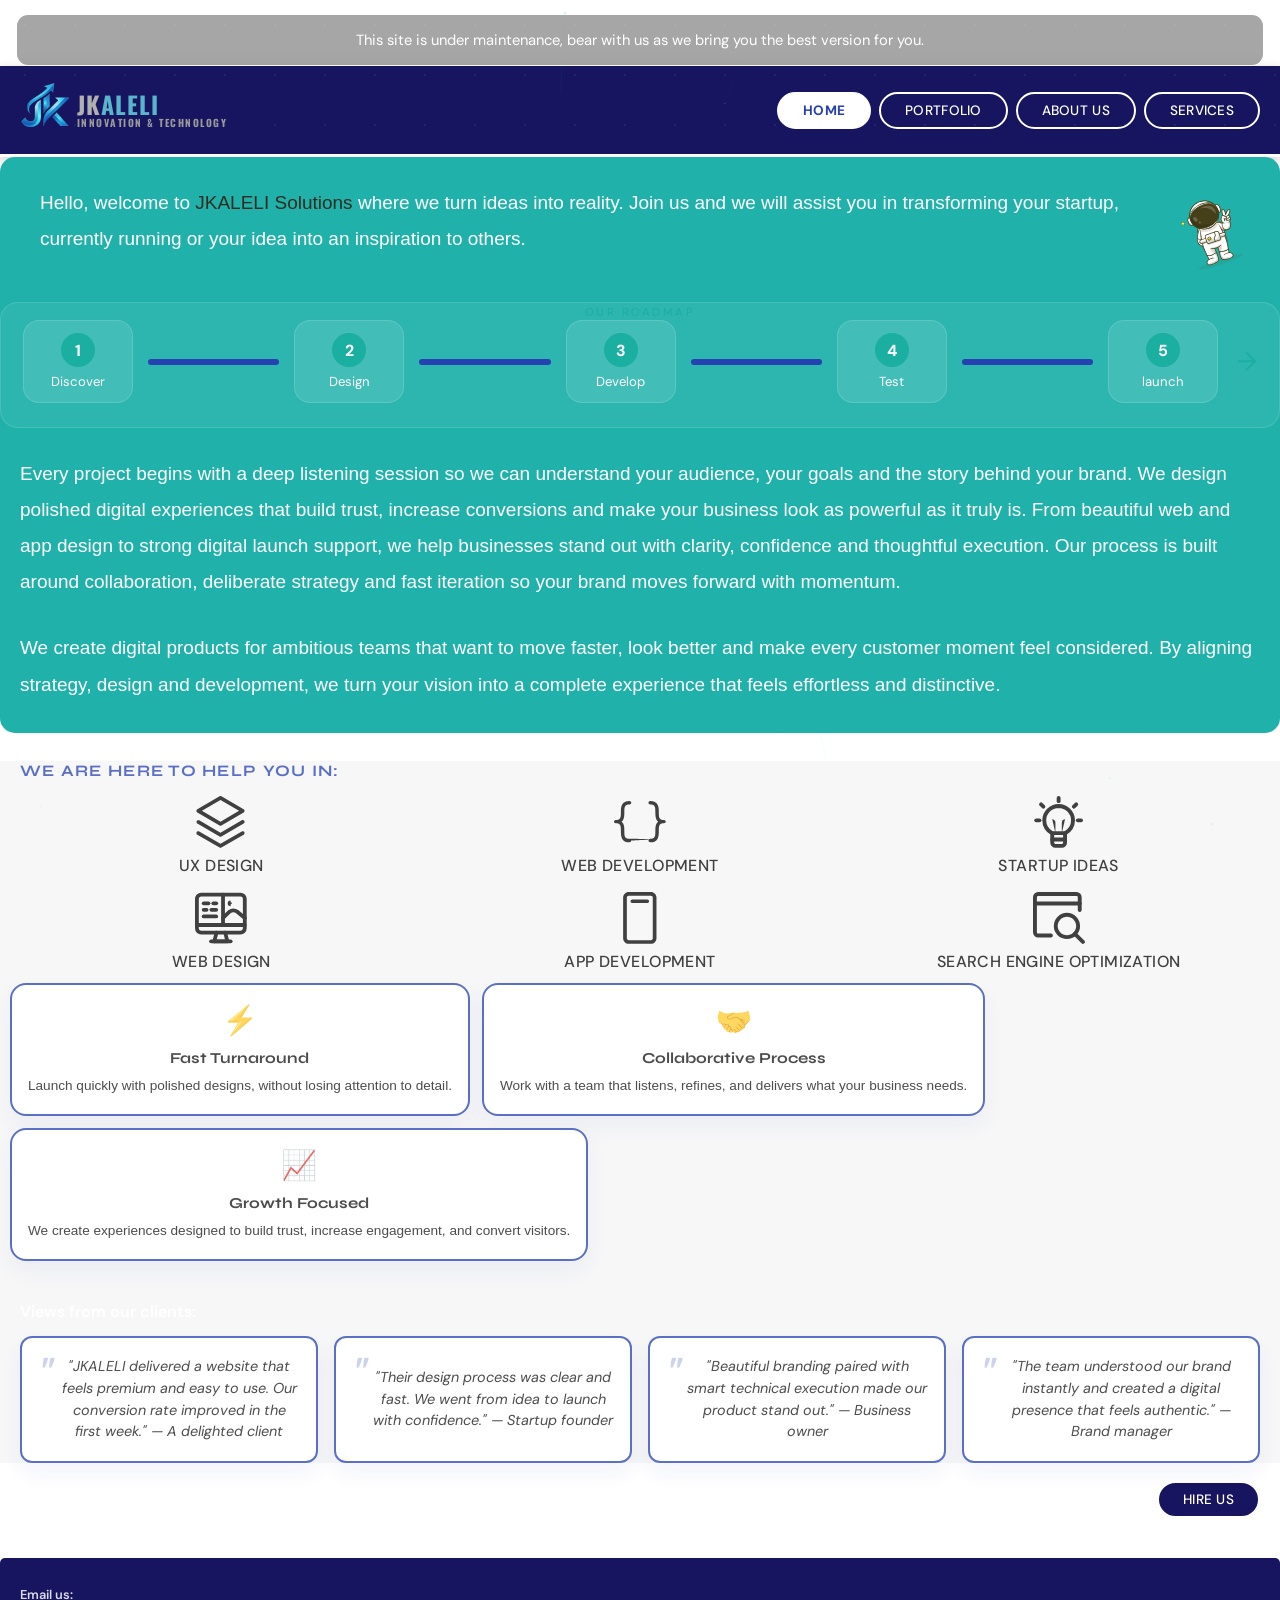
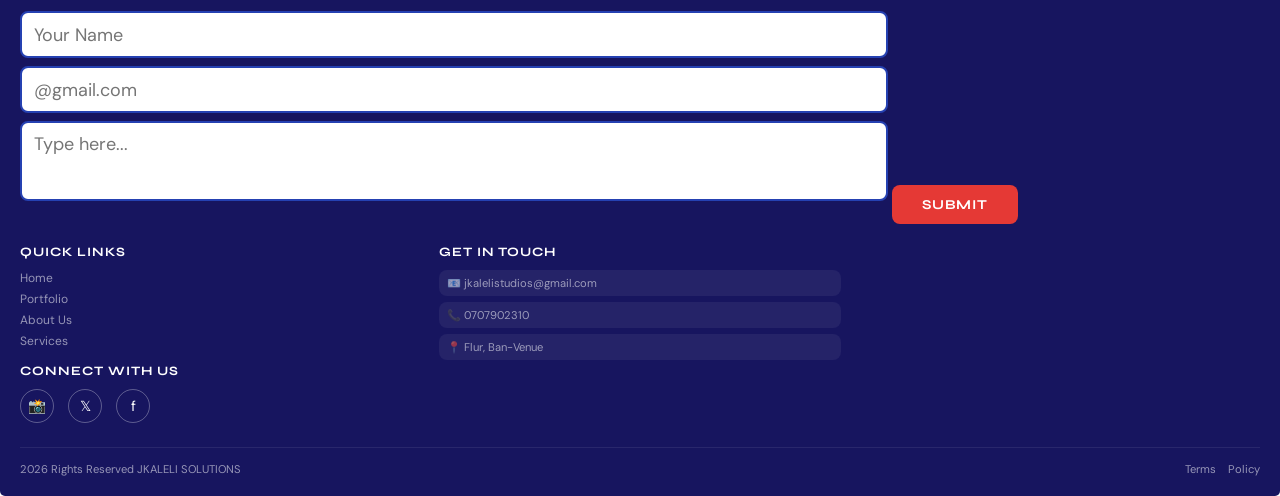
==== Index.html @ c2d2535d "this file to edit the commit message for your changes. Lines starting" ====
<!DOCTYPE html>
<html lang="en">
<head>
<meta charset="UTF-8">
<meta name="viewport" content="width=device-width, initial-scale=1.0">
<title>JKALELI Solutions</title>
<link href="https://fonts.googleapis.com/css2?family=Syne:wght@400;600;700;800&family=DM+Sans:ital,wght@0,300;0,400;0,500;1,300&display=swap" rel="stylesheet">
<link rel="stylesheet" href="/jkaleli-solutions.css">
</head>
<body>

<!-- Animated Background Elements -->
<div class="bg-container">
  <!-- Particle Network -->
  <canvas id="particle-canvas"></canvas>
  
  <!-- Glow Orbs -->
  <div class="glow-orb orb-1"></div>
  <div class="glow-orb orb-2"></div>
 
  <!-- Dot Grid Mesh -->
  <div class="dot-grid-overlay"></div>
</div>

<!-- Construction Banner -->
<div class="banner">
  This site is under maintenance, bear with us as we bring you the best version for you.
</div>

<!-- Navigation -->
<nav>
  <div class="nav-logo">
    <div class="jk-top">
      <img src="../PORT/Logo_no_bg.png" alt="Logo" class="nav-logo-img">
      <div class="text-group">
        <span class="jk-gray">JK</span><span class="jk-blue">ALELI</span>
        <div class="jk-sub">INNOVATION &amp; TECHNOLOGY</div>
      </div>
    </div>
  </div>
 <div class="nav-buttons">
  <button type="button" class="nav-btn" data-page="home">HOME</button>
  <button type="button" class="nav-btn" data-page="portfolio">PORTFOLIO</button>
  <button type="button" class="nav-btn" data-page="about">ABOUT US</button>
  <button type="button" class="nav-btn" data-page="services">SERVICES</button>
</div>
</nav>

<!-- ═══════════════ HOME PAGE ═══════════════ -->
<div id="page-home" class="page active">
  <section class="Section-home1 "> 
  <div class="section hero-row">
    <div class="hero-copy home-copy">
      <p>Hello, welcome to <span class="brand">JKALELI</span> <span class="brand-teal">Solutions</span> where we turn ideas into reality. Join us and we will assist you in transforming your startup, currently running or your idea into an inspiration to others.</p>
    </div>
    <div class="hero-mascot"><img src="../PORT/Clip path group.svg" alt="JKALELI mascot" class="mascot-img" /></div>
  </div>

  <div class="home-roadmap">
    <div class="road-label">OUR ROADMAP</div>
    <div class="road-track">
      <div class="road-step">
        <span class="step-number" img="../PORT/Discover.svg" data-title="Discovery" 
            data-text="Conducting deep dive research into market trends and user behavior.">1</span>
        <span class="step-copy">Discover</span>
         
      </div>
      <div class="road-segment" ></div>
      <div class="road-step">
        <span class="step-number" img="../PORT/Design.svg" data-title="UX/UI Design" 
            data-text="Crafting intuitive interfaces and seamless user journeys.">2</span>
        <span class="step-copy">Design</span>
      </div>
      <div class="road-segment"></div>
      <div class="road-step">
        <span class="step-number" img="../PORT/Develop.svg" data-title="Development" data-text="Development begins.">3</span>
        <span class="step-copy">Develop</span>
      </div>
        <div class="road-segment"></div>
      <div class="road-step">
        <span class="step-number" img="../PORT/Test.svg" data-title="Test" >4</span>
        <span class="step-copy">Test</span>
      </div>
        <div class="road-segment"></div>
      <div class="road-step">
        <span class="step-number" img="../PORT/Launch.svg" data-title="Deployment">5</span>
        <span class="step-copy">launch</span>
      </div>
      <div class="road-arrow">→</div>
    </div>
  </div>
  <div id="modal-overlay" class="modal-overlay">
  <div id="road-modal" class="road-modal">
    <div class="modal-image" id="modal-img"></div>
    <div class="modal-content">
      <h4 id="modal-title">Step Title</h4>
      <p id="modal-text">Description goes here.</p>
    </div>
  </div>
</div>

  <div class="home-copy">
    <p>Every project begins with a deep listening session so we can understand your audience, your goals and the story behind your brand.
    We design polished digital experiences that build trust, increase conversions and make your business look as powerful as it truly is.
    From beautiful web and app design to strong digital launch support, we help businesses stand out with clarity, confidence and thoughtful execution.
    Our process is built around collaboration, deliberate strategy and fast iteration so your brand moves forward with momentum.</p>
  </div>

  <div class="home-copy">
    <p>We create digital products for ambitious teams that want to move faster, look better and make every customer moment feel considered.
    By aligning strategy, design and development, we turn your vision into a complete experience that feels effortless and distinctive.</p>
  </div>
  </section>
<section class="home-mid">
  <div class="we-help">WE ARE HERE TO HELP YOU IN:</div>

  <div class="services-grid">
    <div class="service-icon-card" data-page="services">
       <div class="icon"><img src="../PORT/Vector1.svg" alt="JKALELI mascot" class="icon" /></div>
      <span class="text-1"><div class="text-1">UX Design</div></span>
    </div>
    <div class="service-icon-card" data-page="services">
      <div class="icon"><img src="../PORT/Vector2.svg" alt="JKALELI mascot" class="icon" /></div>
      <span class="text-1"> <div class="text-1">Web Development</div></span>
    </div>
    <div class="service-icon-card" data-page="services">
     <div class="icon"><img src="../PORT/Vector3.svg" alt="JKALELI mascot" class="icon" /> </div>
      <span class="text-1"> <div class="text-1">Startup Ideas</div></span>
    </div>
    <div class="service-icon-card" data-page="services">
      <div class="icon"><img src="../PORT/Vector4.svg" alt="JKALELI mascot" class="icon" /></div>
      <span class="text-1"> <div class="text-1">Web Design</div></span>
    </div>
    <div class="service-icon-card" data-page="services">
      <div class="icon"><img src="../PORT/Vector5.svg" alt="JKALELI mascot" class="icon " /> </div>
      <span class="text-1"> <div class="text-1">App Development</div></span>
    </div>
    <div class="service-icon-card" data-page="services">
      <div class="icon"><img src="../PORT/Vector6.svg" alt="JKALELI mascot" class="icon" /></div>
      <span class="text-1"> <div class="text-1">Search Engine Optimization</div></span>
    </div>
  </div>


  <div class="home-features-row">
    <button type="button" class="feature-card" data-page="services">
      <div class="feature-icon">⚡</div>
      <div class="feature-title">Fast Turnaround</div>
      <div class="feature-copy">Launch quickly with polished designs, without losing attention to detail.</div>
    </button>
    <button type="button" class="feature-card" data-page="services">
      <div class="feature-icon">🤝</div>
      <div class="feature-title">Collaborative Process</div>
      <div class="feature-copy">Work with a team that listens, refines, and delivers what your business needs.</div>
    </button>
    <button type="button" class="feature-card" data-page="services">
      <div class="feature-icon">📈</div>
      <div class="feature-title">Growth Focused</div>
      <div class="feature-copy">We create experiences designed to build trust, increase engagement, and convert visitors.</div>
    </button>
  </div>

  <div class="views-label">Views from our clients:</div>
  <div class="testimonials-row">
    <div class="testimonial-card">"JKALELI delivered a website that feels premium and easy to use. Our conversion rate improved in the first week." — A delighted client</div>
    <div class="testimonial-card">"Their design process was clear and fast. We went from idea to launch with confidence." — Startup founder</div>
    <div class="testimonial-card">"Beautiful branding paired with smart technical execution made our product stand out." — Business owner</div>
    <div class="testimonial-card">"The team understood our brand instantly and created a digital presence that feels authentic." — Brand manager</div>
  </div>


 
</section>

<div class="hire-row">
    <button type="button" class="nav-btn btn-hire" data-page="services">HIRE US</button>
  </div>
 </div>

<div id="home-footer"></div>
<!-- ═══════════════ PORTFOLIO PAGE ═══════════════ -->
<div id="page-portfolio" class="page">
  <section class="portfolio-section-1">
    <div class="section hero-row">
      <div class="portfolio-hero">
        In <span class="brand-teal">JKALELI</span> <span class="brand-teal">Solutions</span> we provide the best designs that fit your taste
        and style. We give you the best experience and a memory worth remembering.
        What you dream of is what we bring to life. Let us help you achieve it.
      </div>
      <div class="hero-mascot"><img src="../PORT/Clip.svg" alt="JKALELI mascot" class="mascot-img" /></div>
    </div>

    <div class="portfolio-copy">
      We create digital products that feel modern, functional and easy to navigate. Every portfolio piece is built with a focus on performance, clarity and results.
    </div>

    <div class="portfolio-highlights">
      <div class="highlight-card">🚀 Fast launch-ready design systems</div>
      <div class="highlight-card">✨ Clear, memorable brand experiences</div>
      <div class="highlight-card">🔧 Thoughtful usability for every device</div>
    </div>
  </section>

  <section class="portfolio-section-2">
    <div class="projects-label">Projects</div>

    <div class="filter-row">
      <button type="button" class="filter-btn active" data-category="all">ALL</button>
      <button type="button" class="filter-btn" data-category="designs">DESIGNS</button>
      <button type="button" class="filter-btn" data-category="websites">WEBSITES</button>
    </div>

    <div class="portfolio-grid" id="portfolio-grid">
      <div class="portfolio-item" data-cat="designs">UI Design</div>
      <div class="portfolio-item" data-cat="websites">Web App</div>
      <div class="portfolio-item" data-cat="designs">Branding</div>
      <div class="portfolio-item" data-cat="websites">Landing Page</div>
      <div class="portfolio-item" data-cat="designs">Logo Design</div>
      <div class="portfolio-item" data-cat="websites">E-Commerce</div>
    </div>
  </section>

  <div id="portfolio-footer"></div>
</div>

<!-- ═══════════════ ABOUT PAGE ═══════════════ -->
<div id="page-about" class="page">
  <section class="about-section-1">
    <div class="section">
      <p class="about-text">
        <span class="brand-teal">JKALELI</span> <span class="brand-teal">Solutions</span> is all about
        community, growth and Honesty. We thrive in the success and satisfaction of our clients as we
        continue bringing change to this world.
      </p>
      <br>
      <p class="about-text">
        We are not only aiming at transforming designs but also the lives of those whom we impact with
        our work. Let us work together in order to bring dreams into reality as our motto says
        "To All New Possibilities".
      </p>
    </div>
     <div class="about-story">
      <p>We bring together designers, developers and strategists who care deeply about your success. Our process is transparent, collaborative and built around your vision.</p>
      <p>Each solution is made to look beautiful, work smoothly, and make your customers feel confident about choosing you.</p>
    </div>
    
  </section>

  <section class="about-section-2">
   
    <div class="motto-card">
      <div class="motto-label">Motto</div>
      <div class="motto-text">To All New Possibilities</div>
    </div>
    <div class="about-values-row">
      <div class="value-card">💡 Creative thinking that makes brands memorable</div>
      <div class="value-card">🤝 Honest collaboration from start to finish</div>
      <div class="value-card">📊 Results-driven work designed to grow your business</div>
    </div>

    <div class="views-label">Views from our clients:</div>
    <div class="testimonials-row">
      <div class="testimonial-card">Coming soon</div>
      <div class="testimonial-card">Coming soon</div>
      <div class="testimonial-card">Coming soon</div>
    </div>
  </section>

  <div id="about-footer"></div>
</div>

<!-- ═══════════════ SERVICES PAGE ═══════════════ -->
<div id="page-services" class="page">
  <section class="services-section-1">
    <div class="section">
      <div class="services-intro">We offer exceptional services based on what and how our clients prefer. Our goal is to provide a digital presence that feels professional, trustworthy, and uniquely yours.</div>
      <div class="services-include">These services include:</div>

      <div class="services-benefits">
        <div class="benefit-card" data-service="uiux">🎨 User-first design that creates stronger connections</div>
        <div class="benefit-card" data-service="webdev">⚡ Faster delivery with reliable, scalable solutions</div>
        <div class="benefit-card" data-service="seo">📈 A growth mindset for traffic, visibility and conversion</div>
      </div>
</section>

 <section class="services-section-2">
      <div class="services-cards">
        <div class="service-card" data-service="uiux">
          <div class="service-card-img ui-card"><img src="../PORT/Image 6.svg" alt="JKALELI mascot" class="service-img" /></div>
          <div class="service-card-label">UI/UX Design</div>
        </div>
        <div class="service-card" data-service="webdesign">
          <div class="service-card-img web-design-card"><img src="../PORT/Image 5.svg" alt="JKALELI mascot" class="service-img" /></div>
          <div class="service-card-label">Web Design</div>
        </div>
        <div class="service-card" data-service="webdev">
          <div class="service-card-img web-dev-card"><img src="../PORT/Image 4.svg" alt="JKALELI mascot" class="service-img" /></div>
          <div class="service-card-label">Web Development</div>
        </div>
        <div class="service-card" data-service="appdev">
          <div class="service-card-img app-dev-card"><img src="../PORT/Image 3.svg" alt="JKALELI mascot" class="service-img" /></div>
          <div class="service-card-label">App Development</div>
        </div>
        <div class="service-card" data-service="startup">
          <div class="service-card-img startup-card"><img src="../PORT/Image 2.svg" alt="JKALELI mascot" class="service-img" /></div>
          <div class="service-card-label">Startup Ideas</div>
        </div>
        <div class="service-card" data-service="seo">
          <div class="service-card-img seo-card"><img src="../PORT/Image 1.svg" alt="JKALELI mascot" class="service-img" /></div>
          <div class="service-card-label">Search Engine Optimization</div>
        </div>
      </div>
    </div>
  </section>



  <div id="services-footer"></div>
</div>

<!-- Service Detail Overlay -->
<div class="service-detail" id="service-detail">
  <button class="detail-close" type="button" data-close-detail>✕</button>
  <div class="detail-icon" id="detail-icon"></div>
  <div class="detail-title" id="detail-title"></div>
  <div class="detail-card" id="detail-desc"></div>
  
<button class="btn-submit" type="button" style="align-self:center" data-close-detail>Get Started</button>
</div>

<!-- Shared Footer Template -->

<template id="footer-tpl">
  <section class="footer">
  <footer>
    <div class="email-form">
      <div class="email-form-label">Email us:</div>
      <input type="text" placeholder="Your Name">
      <input type="email" placeholder="@gmail.com">
      <textarea placeholder="Type here..."></textarea>
      <button class="btn-submit">SUBMIT</button>
    </div>

    <div class="footer-grid">
      <div class="footer-col">
        <h4>Quick Links</h4>
        <a href="#" class="footer-link" data-page="home">Home</a>
        <a href="#" class="footer-link" data-page="portfolio">Portfolio</a>
        <a href="#" class="footer-link" data-page="about">About Us</a>
        <a href="#" class="footer-link" data-page="services">Services</a>
        <h4 style="margin-top:14px">Connect With Us</h4>
        <div class="social-row">
          <div class="social-icon">📸</div>
          <div class="social-icon">𝕏</div>
          <div class="social-icon">f</div>
        </div>
      </div>

      <div class="footer-col">
        <h4>Get In Touch</h4>
        <div class="get-in-touch-item">📧 jkalelistudios@gmail.com</div>
        <div class="get-in-touch-item">📞 0707902310</div>
        <div class="get-in-touch-item">📍 Flur, Ban-Venue</div>
      </div>
    </div>

    <div class="footer-bottom">
      <span>2026 Rights Reserved JKALELI SOLUTIONS</span>
      <div style="display:flex;gap:12px">
        <a href="#">Terms</a>
        <a href="#">Policy</a>
      </div>
    </div>
  </footer>
</template>



<script src="jkaleli-solutions.js"></script>
</body>
</html>
---- jkaleli-solutions.css ----
/* ════════════════════════════════════════════════════════════ */
/* ═   1. CSS VARIABLES & GLOBAL RESET  ═ */
/* ════════════════════════════════════════════════════════════ */

@import url('https://fonts.googleapis.com/css2?family=Oswald:wght@700&display=swap');

:root {
  --teal: #1aafa0;
  --teal-dark: #0d8a7d;
  --teal-light: #2ecfc0;
  --navy: #1a2a6c;
  --navy-mid: #1e3275;
  --navy-dark: #0f1a3c;
  --blue-mid: #2541b2;
  --cyan-glow: #00e5d1;
  --yellow: #f5c518;
  --red-btn: #e53935;
  --white: #ffffff;
  --text-light: rgba(255,255,255,0.85);
  --text-muted: rgba(255,255,255,0.55);
  --text-dark: #111111;
  --card-bg: rgba(255,255,255,0.08);
  --card-border: rgba(255,255,255,0.12);
}

*, *::before, *::after {
  box-sizing: border-box;
  margin: 0;
  padding: 0;
}

body {
  font-family: 'DM Sans', sans-serif;
  background: white;
  min-height: 100vh;
  color: var(--white);
  overflow-x: hidden;
}

@font-face {
  font-family: 'Bricolage Grotesque';
  font-style: normal;
  font-weight: 400 800;
  font-display: swap;
  src: local('Bricolage Grotesque');
}

/* ════════════════════════════════════════════════════════════ */
/* ═   2. NAVIGATION & BUTTONS  ═ */
/* ════════════════════════════════════════════════════════════ */

nav {
  display: flex;
  align-items: center;
  justify-content: space-between;
  padding: 16px 20px;
  top: 0;
  z-index: 50;
  background: #17155F;
  border-bottom: 3px solid var(--white);
  transition: all 0.3s ease;
  box-shadow: 0 4px 12px rgba(0,0,0,0.2);
}


.nav-logo {
  display: flex;
  flex-direction: column;
  align-items: flex-start;
  line-height: 1;
  
}

.nav-logo .jk-top {
  display: flex;
  align-items: center;
  
}

.nav-logo .jk-gray {
  font-family: 'Oswald', Arial, sans-serif;
  font-size: 24px;
  font-weight: 700;
  color: #b0b0b0;
  letter-spacing: 1px;
}

.nav-logo .jk-blue {
  font-family: 'Oswald', Arial, sans-serif;
  font-size: 24px;
  font-weight: 700;
  color: #5ab4cc;
  letter-spacing: 1px;
}

.nav-logo-img {
  height: 46px;
  width: auto;
  background: transparent;
  margin-right: 8px;
  margin-bottom: 10px;
}

.nav-logo .jk-sub {
  font-family: 'Oswald', Arial, sans-serif;
  font-size: 10px;
  font-weight: 700;
  color:  #9a9a9a;
  letter-spacing: 1.5px;
  margin-top: 0;
  padding-left: 0;
}

.nav-buttons {
  display: flex;
  gap: 8px;
}

nav button {
  background: transparent;
  border: 2px solid var(--white);
  color: var(--white);
  border-radius: 50px;
  padding: 8px 24px;
  font-family: 'DM Sans', sans-serif;
  font-size: 0.85rem;
  font-weight: 500;
  cursor: pointer;
  transition: all 0.32s ease;
  letter-spacing: 0.02em;
}

nav button:hover {
  background: var(--white);
  color: var(--blue-mid);
  transform: scale(1.05);
  font-weight: 600;
}

nav button.active {
  background: var(--white);
  color: var(--blue-mid);
  font-weight: 700;
  border-color: var(--white);
}

/* ════════════════════════════════════════════════════════════ */
/* ═   3. PAGE LAYOUT & ANIMATIONS  ═ */
/* ════════════════════════════════════════════════════════════ */

.page {
  display: none;
  position: relative;
  z-index: 10;
}

.page.active {
  display: block;
  animation: fadeIn 0.4s ease;
}

.section {
  padding: 28px 20px 0;
}

@keyframes fadeIn {
  from {
    opacity: 0;
    transform: translateY(8px);
  }
  to {
    opacity: 1;
    transform: translateY(0);
  }
}

/* ════════════════════════════════════════════════════════════ */
/* ═   4. HERO SECTION  ═ */
/* ════════════════════════════════════════════════════════════ */

.hero-row {
  display: flex;
  flex-wrap: wrap;
  align-items: flex-start;
  justify-content: space-between;
  gap: 4px;
}

.hero-copy {
  flex: 1 1 230px;
  min-width: 320px;
  width: auto;
  padding: 1px 0px 18px;
  color: var(--white);
  font-family: 'Bricolage Grotesque', sans-serif;
  font-size: 19px;
  font-weight: 500;
  line-height: 1.9;
}

.hero-copy p {
  margin-bottom: 12px;
}

.hero-mascot {
  font-size: clamp(3.8rem, 4vw, 5.5rem);
  flex: 0 0 auto;
  margin-left: auto;
  max-width: 100px;
  animation: float 3s ease-in-out infinite, subtle-rotation 6s ease-in-out infinite;
}

@keyframes float {
  0%, 100% { transform: translateY(0); }
  50% { transform: translateY(-10px); }
}

@keyframes subtle-rotation {
  0%, 100% { transform: rotate(0deg); }
  50% { transform: rotate(1.5deg); }
}

/* ════════════════════════════════════════════════════════════ */
/* ═   5. HOME SECTION TYPOGRAPHY  ═ */
/* ════════════════════════════════════════════════════════════ */

.Section-home1 {
  background-color: #20B2AA;
  border-radius: 15px;
  opacity: 100%;
}

.home-copy {
  padding: 0 20px 18px;
  color: var(--white);
  font-family: 'Bricolage Grotesque', sans-serif;
  font-size: 19px;
  font-weight: 500;
  line-height: 1.9;
  display: flex;
  flex-wrap: wrap;
  align-items: flex-start;
  justify-content: space-between;
  gap: 4px;
}

.home-copy p {
  margin-bottom: 12px;
}



.brand {
  color: #2F2D21;
}

.brand-teal {
  color: #2F2D21;
}

/* ════════════════════════════════════════════════════════════ */
/* ═   6. BANNER & UTILITY  ═ */
/* ════════════════════════════════════════════════════════════ */

.banner {
  background: rgba(0,0,0,0.35);
  -webkit-backdrop-filter: blur(4px);
  backdrop-filter: blur(4px);
  background-clip: padding-box;
  border: 1px solid rgba(255,255,255,0.15);
  margin: 14px 16px 0;
  border-radius: 12px;
  padding: 14px 20px;
  font-size: 0.92rem;
  font-weight: 400;
  color: var(--white);
  line-height: 1.5;
  text-align: center;
}

.footer-1 {
  background: var(--navy-mid);
  border-radius: 10px;
}

/* ════════════════════════════════════════════════════════════ */
/* ═   7. HOME ROADMAP SECTION  ═ */
/* ════════════════════════════════════════════════════════════ */

.home-roadmap {
  margin: 2px 0 28px;
  padding: 2px 22px 24px;
  background: rgba(255,255,255,0.06);
  border: 1px solid rgba(255,255,255,0.12);
  border-radius: 18px;
 
}

.road-label {
  font-family: var(--font-head);
  letter-spacing: 0.22em;
  font-size: 0.72rem;
  text-transform: uppercase;
  color: var(--teal);
  text-align: center;
}

.road-track {
  display: flex;
  align-items: center;
  justify-content: center;
  gap: 15px;
  flex-wrap: wrap;
}

.road-step {
  display: flex;
  flex-direction: column;
  align-items: center;
  gap: 6px;
  padding: 12px 16px;
  background: rgba(255,255,255,0.1);
  border-radius: 16px;
  border: 1px solid rgba(255,255,255,0.14);
  min-width: 110px;
}

.step-number {
  width: 34px;
  height: 34px;
  display: inline-flex;
  align-items: center;
  justify-content: center;
  border-radius: 50%;
  background: var(--teal);
  color: #fff;
  font-weight: 700;
  
}

.step-copy {
  color: var(--white-text);
  font-size: 0.82rem;
  text-align: center;
}

.road-segment {
  flex: 1;
  height: 6px;
  background: var(--blue-mid);
  border-radius: 999px;
  min-width: 40px;
}

.road-arrow {
  font-size: 1.6rem;
  color: var(--teal);
  margin-left: 4px;
}

@media (max-width: 860px) {
  .home-roadmap {
    padding: 18px 16px;
  }

  .road-track {
    flex-wrap: wrap;
    gap: 12px;
  }

  .road-segment {
    min-width: 30px;
  }
}

/* The Background Overlay */
.modal-overlay {
  position: fixed;
  top: 0;
  left: 0;
  width: 100%;
  height: 100%;
  background: rgba(0, 0, 0, 0.6); 
  display: flex;
  align-items: center;
  justify-content: center;
  visibility: hidden;
  opacity: 0;
  transition: all 0.5s ease;
  z-index: 9999;
}

/* The Modal Box */
.road-modal {
  width: 90%;
  max-width: 400px;
  background: white;
  border-radius: 24px;
  overflow: hidden;
  transform: scale(0.8);
  transition: transform 0.5s cubic-bezier(0.34, 1.56, 0.64, 1);
  box-shadow: 0 20px 40px rgba(0,0,0,0.4);
}

/* Shown State */
.modal-overlay.active {
  visibility: visible;
  opacity: 1;
}
.modal-overlay.active .road-modal {
  transform: scale(1);
}

.modal-image {
  width: 100%;
  height: 200px;
  background-size: cover;
  background-position: center;
  background-color: #f4f7fa;
}

.modal-content {
  padding: 24px;
  text-align: center;
}

.modal-content h4 {
  font-size: 1.5rem;
  margin-bottom: 10px;
  color: #1e2b3c;
}

.modal-content p {
  color: #5a6e7c;
  line-height: 1.6;
}
/* ════════════════════════════════════════════════════════════ */
/* ═   8. HOME FEATURES SECTION  ═ */
/* ════════════════════════════════════════════════════════════ */

.home-features-row {
  display: flex;
  flex-wrap: wrap;
  gap: 12px;
  padding: 10px 10px 12px;
  
}

.home-mid{
  background-color: whitesmoke;
  opacity: 75%;
}

.feature-card {
  background: #FDFEE9;
  border: 2px solid var(--blue-mid);
  box-shadow: 0 10px 24px rgba(37, 65, 178, 0.08);
  border-radius: 16px;
  padding: 18px 16px;
  text-align: center;
  color: var(--text-dark);
  cursor: pointer;
  transition: transform 0.25s ease, border-color 0.25s ease, background 0.25s ease;
  position: relative;
  overflow: hidden;
  align-self: center;
}

.feature-card::after {
  content: '';
  position: absolute;
  bottom: 0;
  left: -100%;
  width: 100%;
  height: 3px;
  background: var(--blue-mid);
  transition: left 0.35s ease;
}

.feature-card:hover {
  transform: translateY(-6px);
  border-color: var(--blue-mid);
  background: var(--white);
  box-shadow: 0 8px 24px rgba(37, 65, 178, 0.3);
}

.feature-card:hover::after {
  left: 100%;
}

.feature-icon {
  font-size: 1.8rem;
  margin-bottom: 12px;
}

.feature-title {
  font-family: 'Syne', sans-serif;
  font-size: 0.95rem;
  font-weight: 700;
  margin-bottom: 8px;
}

.feature-copy {
  font-size: 0.85rem;
  line-height: 1.55;
}

@media (max-width: 860px) {
  .home-features-row {
    flex-direction: column;
  }
}

/* ════════════════════════════════════════════════════════════ */
/* ═   9. PORTFOLIO HIGHLIGHTS SECTION  ═ */
/* ════════════════════════════════════════════════════════════ */

.portfolio-highlights {
  display: flex;
  flex-wrap: wrap;
  gap: 12px;
  padding: 20px 20px 22px;
}

.highlight-card {
  background: var(--white);
  border: 2px solid var(--blue-mid);
  box-shadow: 0 10px 24px rgba(37, 65, 178, 0.08);
  border-radius: 16px;
  padding: 18px 16px;
  text-align: center;
  color: var(--text-dark);
  cursor: pointer;
  transition: all 0.35s ease;
  display: flex;
  align-items: center;
  justify-content: center;
  min-height: 70px;
  font-weight: 600;
  font-size: 0.85rem;
  line-height: 1.55;
}

.highlight-card:hover {
  transform: translateY(-5px);
  border-color: var(--blue-mid);
  background: var(--white);
  box-shadow: 0 8px 24px rgba(37, 65, 178, 0.2);
}

@media (max-width: 860px) {
  .portfolio-highlights {
    flex-direction: column;
  }
}

/* ════════════════════════════════════════════════════════════ */
/* ═   10. ABOUT VALUES SECTION  ═ */
/* ════════════════════════════════════════════════════════════ */

.about-values-row {
  display: flex;
  flex-wrap: wrap;
  gap: 12px;
  padding: 20px 20px 22px;
}

.value-card {
  background: var(--white);
  border: 2px solid var(--blue-mid);
  box-shadow: 0 10px 24px rgba(37, 65, 178, 0.08);
  border-radius: 16px;
  padding: 18px 16px;
  text-align: center;
  color: var(--text-dark);
  cursor: pointer;
  transition: all 0.35s ease;
  min-height: 96px;
  font-size: 0.85rem;
  line-height: 1.55;
}

.value-card:hover {
  transform: translateY(-5px);
  border-color: var(--blue-mid);
  background: var(--white);
  box-shadow: 0 8px 24px rgba(37, 65, 178, 0.2);
}

@media (max-width: 860px) {
  .about-values-row {
    flex-direction: column;
  }
}

/* ════════════════════════════════════════════════════════════ */
/* ═   11. SERVICES BENEFITS SECTION  ═ */
/* ════════════════════════════════════════════════════════════ */

.services-benefits {
  display: flex;
  flex-wrap: wrap;
  gap: 12px;
  padding: 20px 20px 22px;
}

.benefit-card {
  background: var(--white);
  border: 2px solid var(--blue-mid);
  box-shadow: 0 10px 24px rgba(37, 65, 178, 0.08);
  border-radius: 16px;
  padding: 18px 16px;
  text-align: center;
  color: var(--text-dark);
  cursor: pointer;
  transition: all 0.35s ease;
  min-height: 96px;
  font-size: 0.85rem;
  line-height: 1.55;
  position: relative;
  overflow: hidden;
}

.benefit-card::before {
  content: '';
  position: absolute;
  left: -100%;
  top: 0;
  width: 100%;
  height: 100%;
  background: rgba(37, 65, 178, 0.1);
  transition: left 0.35s ease;
  pointer-events: none;
}

.benefit-card:hover {
  transform: translateX(8px);
  border-color: var(--blue-mid);
  box-shadow: 0 8px 24px rgba(37, 65, 178, 0.2);
}

.benefit-card:hover::before {
  left: 100%;
}

@media (max-width: 860px) {
  .services-benefits {
    flex-direction: column;
  }
}

/* ════════════════════════════════════════════════════════════ */
/* ═   12. HOME SERVICES GRID  ═ */
/* ════════════════════════════════════════════════════════════ */
/* ════════════════════════════════════════════════════════════ */
/* ═   12. HOME SERVICES GRID  ═ */
/* ════════════════════════════════════════════════════════════ */

.we-help {
  font-family: 'Syne', sans-serif;
  font-size: 1rem;
  font-weight: 700;
  letter-spacing: 0.08em;
  text-transform: uppercase;
  color: var(--blue-mid);
  margin: 28px 20px 16px;
}

.services-grid {
  display: grid;
  grid-template-columns: repeat(3, 1fr);
  gap: 16px;
  padding: 0 20px;
}

/* ════════════════════════════════════════════════════════════ */
/* ═   13. SERVICE ICON CARDS  ═ */
/* ════════════════════════════════════════════════════════════ */

.service-icon-card {
  display: flex;
  flex-direction: column;
  align-items: center;
  gap: 8px;
  text-align: center;
  cursor: pointer;
  transition: all 0.35s cubic-bezier(0.34, 1.56, 0.64, 1);
  position: relative;
}

.text-1{
  color: black;
  font-size: 16px;
  font-weight: 500;
 
}

.service-icon-card .icon {
  width: 52px;
  height: 52px;
  display: flex;
  align-items: center;
  justify-content: center;
  font-size: 1.5rem;
  transition: all 0.35s cubic-bezier(0.34, 1.56, 0.64, 1);
  position: relative;
  z-index: 2;
}

.service-icon-card:hover .icon {
  transform: translateY(-8px) scale(1.15);
  filter: drop-shadow(0 0 15px rgba(37, 65, 178, 0.6));
}


.service-icon-card:hover::before {
  opacity: 1;
}

.service-icon-card span {
  font-size: 0.65rem;
  font-weight: 600;
  letter-spacing: 0.04em;
  text-transform: uppercase;
  color: var(--white);
  line-height: 1.3;
}

@media (max-width: 860px) {
  .services-grid {
    grid-template-columns: repeat(2, 1fr);
  }
}

/* ════════════════════════════════════════════════════════════ */
/* ═   14. TESTIMONIALS SECTION  ═ */
/* ════════════════════════════════════════════════════════════ */

.views-label {
  font-size: 1rem;
  font-weight: 600;
  color: var(--white);
  padding: 28px 20px 14px;
}

.testimonials-row {
  display: flex;
  flex-wrap: wrap;
  gap: 16px;
  padding: 0 20px;
  align-items: stretch;
}

.testimonial-card {
  background: var(--white);
  border-radius: 12px;
  border: 2px solid var(--blue-mid);
  box-shadow: 0 10px 24px rgba(37, 65, 178, 0.08);
  display: flex;
  align-items: center;
  justify-content: center;
  padding: 18px 16px;
  padding-left: 36px;
  min-width: 240px;
  flex: 1 1 220px;
  color: var(--text-dark);
  text-align: center;
  font-size: 0.9rem;
  line-height: 1.5;
  font-style: italic;
  position: relative;
  transition: all 0.3s ease;
  cursor: pointer;
}

.testimonial-card::before {
  content: '"';
  position: absolute;
  left: 12px;
  top: 12px;
  font-size: 3rem;
  color: var(--blue-mid);
  opacity: 0.3;
  font-family: 'Syne', serif;
  line-height: 1;
  transition: all 0.3s ease;
}

.testimonial-card:hover {
  border-color: var(--blue-mid);
  background: var(--white);
  box-shadow: 0 8px 20px rgba(37, 65, 178, 0.2);
}

.testimonial-card:hover::before {
  opacity: 0.6;
  transform: scale(1.2);
}

.testimonials-row:hover .testimonial-card {
  cursor: pointer;
}

@media (max-width: 768px) {
  .testimonials-row {
    padding: 0 14px;
  }
  .testimonial-card {
    width: 240px;
  }
}

@media (max-width: 680px) {
  .testimonial-card {
    width: 200px;
    padding: 12px;
    padding-left: 36px;
    font-size: 0.75rem;
  }
}

/* ════════════════════════════════════════════════════════════ */
/* ═   15. BUTTONS  ═ */
/* ════════════════════════════════════════════════════════════ */

.hire-row {
  display: flex;
  justify-content: flex-end;
  padding: 18px 20px 0;
}



.btn-hire {
  background: #17155F;
  border: 2px solid var(--white);
  color: var(--white);
  border-radius: 50px;
  padding: 8px 24px;
  font-family: 'DM Sans', sans-serif;
  font-size: 0.85rem;
  font-weight: 500;
  cursor: pointer;
  transition: all 0.32s ease;
  letter-spacing: 0.02em;
}

.btn-hire:hover {
  background: var(--white);
  color: var(--blue-mid);
  transform: scale(1.05);
  font-weight: 600;
}

.btn-hire:active {
  background-color: #151022;
  color: #c62828;
  transform: scale(0.98);
}

.btn-submit {
  background: var(--red-btn);
  color: var(--white);
  border: none;
  border-radius: 8px;
  padding: 11px 30px;
  font-family: 'Syne', sans-serif;
  font-size: 0.85rem;
  font-weight: 700;
  letter-spacing: 0.06em;
  cursor: pointer;
  transition: background 0.2s;
}

.btn-submit:hover {
  background: #c62828;
}

/* ════════════════════════════════════════════════════════════ */
/* ═   16. ABOUT PAGE  ═ */
/* ════════════════════════════════════════════════════════════ */

.about-text {
  font-family: 'Bricolage Grotesque', 'Syne', sans-serif;
  font-size: 19px;
  line-height: 1.9;
  font-weight: 500;
  color: var(--white);
}

.about-text .brand {
  color: #2F2D21;
  font-weight: 500;
  font-family: 'Bricolage Grotesque', 'Syne', sans-serif;
}

.about-text .brand-teal {
  color: #2F2D21;
}

.about-story {
  padding: 0 20px 18px;
  color: var(--white);
  font-family: 'Bricolage Grotesque', sans-serif;
  font-size: 17px;
  font-weight: 500;
  line-height: 1.9;
}

.about-story p {
  margin-bottom: 12px;
}

.motto-card {
  background: var(--blue-mid);
  border: 2px solid var(--white);
  border-radius: 16px;
  padding: 28px 24px;
  margin: 24px 20px;
  text-align: center;
  position: relative;
  overflow: hidden;
}

.motto-card::before {
  content: '';
  position: absolute;
  inset: 0;
  background: transparent;
  pointer-events: none;
  opacity: 0;
}

.motto-label {
  font-size: 1.2rem;
  font-weight: 200;
  letter-spacing: 0.12em;
  text-transform: uppercase;
  color: var(--text-muted);
  margin-bottom: 8px;
  position: relative;
  z-index: 2;
}

.motto-text {
  font-family: 'Syne', sans-serif;
  font-size: 1.5rem;
  font-weight: 700;
  color: var(--white);
  position: relative;
  z-index: 2;
}

@media (max-width: 860px) {
  .hero-row {
    flex-direction: column;
    align-items: stretch;
  }

  .hero-mascot {
     font-size: clamp(3.8rem, 4vw, 5.5rem);
  flex: 0 0 auto;
  margin-left: auto;
  max-width: 100px;
  animation: float 3s ease-in-out infinite, subtle-rotation 6s ease-in-out infinite;
  }
}

/* ════════════════════════════════════════════════════════════ */
/* ═   17. PORTFOLIO PAGE  ═ */
/* ════════════════════════════════════════════════════════════ */

.portfolio-hero {
  font-family: 'Bricolage Grotesque', 'Syne', sans-serif;
  font-size: 19px;
  font-weight: 500;
  line-height: 1.9;
  color: var(--white);
  width: 100%;
   
}

.portfolio-hero .brand {
  color: #2F2D21;
  font-family: 'Bricolage Grotesque', 'Syne', sans-serif;
  font-weight: 700;
}

.portfolio-copy {
  padding: 0 20px 18px;
  color: var(--white);
  font-family: 'Bricolage Grotesque', sans-serif;
  font-size: 19px;
  font-weight: 500;
  line-height: 1.9;
  display: flex;
  flex-wrap: wrap;
  align-items: flex-start;
  justify-content: space-between;
  gap: 4px;
}

.portfolio-copy p {
  margin-bottom: 12px;
}

.portfolio-mascot {
  font-size: 3.5rem;
  flex-shrink: 0;
  animation: float 3s ease-in-out infinite, rotate-subtle 8s linear infinite;
}

@keyframes rotate-subtle {
  0%, 100% { transform: rotate(0deg); }
  50% { transform: rotate(2deg); }
}

.projects-label {
  font-family: 'Syne', sans-serif;
  font-size: 1.4rem;
  font-weight: 800;
  padding: 24px 20px 12px;
}

.filter-row {
  display: flex;
  gap: 8px;
  padding: 0 20px 16px;
}

.filter-btn {
  border-radius: 50px;
  padding: 7px 20px;
  font-family: 'DM Sans', sans-serif;
  font-size: 0.8rem;
  font-weight: 600;
  cursor: pointer;
  transition: all 0.2s;
  border: 1px solid rgba(255,255,255,0.3);
  background: transparent;
  color: var(--navy);
  border-color: black;
}

.filter-btn.active {
  background: #17155F;
  color: var(--white);
  border-color: var(--white);
}

.filter-btn:hover{

background: #151022;
color: var(--white);
border-color: whitesmoke;
}

.portfolio-grid {
  display: grid;
  grid-template-columns: repeat(3, 1fr);
  gap: 10px;
  padding: 0 20px;
}

.portfolio-item {
  background: var(--white);
  border-radius: 12px;
  height: 85px;
  border: 2px solid var(--blue-mid);
  box-shadow: 0 10px 24px rgba(37, 65, 178, 0.08);
  transition: all 0.3s ease;
  cursor: pointer;
  display: flex;
  align-items: center;
  justify-content: center;
  font-size: 0.65rem;
  color: var(--text-dark);
  text-align: center;
  padding: 6px;
  position: relative;
}

.portfolio-item[data-cat="designs"]::before {
  content: 'designs';
}

.portfolio-item[data-cat="websites"]::before {
  content: 'websites';
}

.portfolio-item::before {
  position: absolute;
  top: 8px;
  right: 8px;
  background: var(--blue-mid);
  color: var(--white);
  font-size: 0.55rem;
  font-weight: 700;
  padding: 4px 8px;
  border-radius: 4px;
  opacity: 0;
  transform: scale(0.8) translateY(-10px);
  transition: all 0.3s ease;
  pointer-events: none;
  text-transform: capitalize;
  letter-spacing: 0.03em;
}

.portfolio-item:hover {
  transform: scale(1.03);
  border-color: var(--blue-mid);
  background: var(--white);
  box-shadow: 0 8px 20px rgba(37, 65, 178, 0.2);
}

.portfolio-item:hover::before {
  opacity: 1;
  transform: scale(1) translateY(0);
}

@media (max-width: 860px) {
  .hero-row {
    flex-direction: column;
    align-items: stretch;
  }

  .hero-mascot {
    align-self: center;
    margin-top: 18px;
  }
}

/* ════════════════════════════════════════════════════════════ */
/* ═   18. SERVICES PAGE  ═ */
/* ════════════════════════════════════════════════════════════ */
.S-page{
  background: var(white);
}
.services-intro {
  font-family: 'Bricolage Grotesque', 'Syne', sans-serif;
  font-size: 19px;
  font-weight: 500;
  line-height: 1.9;
  color: var(--white);
  padding: 0 20px;
}

.services-include {
  font-family: 'Bricolage Grotesque', 'Syne', sans-serif;
  font-size: 19px;
  font-weight: 500;
  line-height: 1.9;
  color: var(--text-light);
  padding: 16px 20px 20px;
}

.services-cards {
  display: grid;
  grid-template-columns: repeat(2, 1fr);
  gap: 14px;
  padding: 0 20px;
}

.service-card {
  background: var(--white);
  border: 2px solid var(--blue-mid);
  box-shadow: 0 10px 24px rgba(37, 65, 178, 0.08);
  border-radius: 14px;
  overflow: hidden;
  transition: transform 0.25s, box-shadow 0.25s;
  cursor: pointer;
  color: var(--text-dark);
}

.service-card:hover {
  transform: translateY(-3px);
  box-shadow: 0 12px 32px rgba(37, 65, 178, 0.3);
  background: var(--white);
  border-color: var(--blue-mid);
}

.service-card-img {
  width: 100%;
  height: auto;
  padding: 18px 0;
  display: flex;
  align-items: center;
  justify-content: center;
  transition: transform 0.4s ease, filter 0.4s ease;
  overflow: hidden;
  position: relative;
}

.service-card-img img {
  transition: transform 0.4s ease;
  width: auto;
  height: auto;
  max-width: 100%;
  max-height: 170px;
  object-fit: contain;
  display: block;
}

.service-card:hover .service-card-img img {
  transform: scale(1.12);
}

.service-card-label {
  font-size: 0.7rem;
  font-weight: 700;
  letter-spacing: 0.08em;
  text-transform: uppercase;
  text-align: center;
  padding: 10px 8px;
  color: var(--text-dark);
}

/* ════════════════════════════════════════════════════════════ */
/* ═   19. SERVICE DETAIL MODAL  ═ */
/* ════════════════════════════════════════════════════════════ */

.service-detail {
  display: none;
  position: fixed;
  inset: 0;
  background: rgba(10,20,60,0.92);
  -webkit-backdrop-filter: blur(4px);
  backdrop-filter: blur(4px);
  background-clip: padding-box;
  z-index: 100;
  padding: 40px 24px;
  overflow-y: auto;
  animation: fadeIn 0.3s ease;
}

.service-detail.open {
  display: flex;
  flex-direction: column;
  gap: 20px;
}

.detail-close {
  align-self: flex-end;
  background: var(--white);
  border: 2px solid var(--blue-mid);
  border-radius: 50%;
  width: 38px;
  height: 38px;
  color: var(--blue-mid);
  font-size: 1.2rem;
  cursor: pointer;
  display: flex;
  align-items: center;
  justify-content: center;
}

.detail-icon {
  font-size: 4rem;
  text-align: center;
}

.detail-title {
  font-family: 'Syne', sans-serif;
  font-size: 1.8rem;
  font-weight: 800;
  text-align: center;
  color: var(--blue-mid);
}

.detail-card {
  background: var(--white);
  border: 2px solid var(--blue-mid);
  border-radius: 16px;
  padding: 20px;
  font-size: 1rem;
  line-height: 1.65;
  color: var(--blue-mid);
  font-style: italic;
}

/* ════════════════════════════════════════════════════════════ */
/* ═   20. FOOTER  ═ */
/* ════════════════════════════════════════════════════════════ */

footer {
  margin-top: 40px;
  background: #17155F;
  padding: 28px 20px 20px;
  border-radius: 5px;
}

.footer-grid {
  display: grid;
  grid-template-columns: 1fr 1fr 1fr;
  gap: 16px;
  margin-bottom: 24px;
}

.footer-col h4 {
  font-family: 'Syne', sans-serif;
  font-size: 0.8rem;
  font-weight: 700;
  letter-spacing: 0.08em;
  text-transform: uppercase;
  color: var(--white);
  margin-bottom: 10px;
}

.footer-col a,
.footer-col p {
  display: block;
  font-size: 0.75rem;
  color: var(--text-muted);
  text-decoration: none;
  margin-bottom: 5px;
  cursor: pointer;
  transition: color 0.2s;
}

.footer-col a:hover {
  color: var(--blue-mid);
}

.email-form {
  margin-bottom: 20px;
}

.email-form-label {
  font-size: 0.8rem;
  font-weight: 600;
  color: var(--text-light);
  margin-bottom: 8px;
}

.email-form input,
.email-form textarea {
  width: 70%;
  height: 30%;
  background: var(--white);
  border: 2px solid var(--blue-mid);
  border-radius: 8px;
  padding: 9px 12px;
  font-family: 'DM Sans', sans-serif;
  font-size: 1.2rem;
  margin-bottom: 8px;
  outline: none;
  transition: border-color 0.2s;
}

.email-form input:focus,
.email-form textarea:focus {
  border-color: var(--blue-mid);
}

.email-form input::placeholder,
.email-form textarea::placeholder {
  font-size: 18px;
}

.email-form textarea {
  resize: none;
  height: 80px;
}

.social-row {
  display: flex;
  gap: 14px;
  margin-top: 10px;
}

.social-icon {
  width: 34px;
  height: 34px;
  border: 1.5px solid rgba(255,255,255,0.3);
  border-radius: 50%;
  display: flex;
  align-items: center;
  justify-content: center;
  font-size: 0.9rem;
  cursor: pointer;
  transition: border-color 0.2s, background 0.2s;
}

.social-icon:hover {
  border-color: var(--blue-mid);
  background: rgba(37, 65, 178, 0.1);
}

.footer-bottom {
  border-top: 1px solid rgba(255,255,255,0.08);
  padding-top: 14px;
  display: flex;
  justify-content: space-between;
  align-items: center;
  font-size: 0.7rem;
  color: var(--text-muted);
}

.footer-bottom a {
  color: var(--text-muted);
  text-decoration: none;
}

.footer-bottom a:hover {
  color: var(--blue-mid);
}

.get-in-touch-item {
  background: rgba(255,255,255,0.06);
  border-radius: 8px;
  padding: 6px 8px;
  margin-bottom: 6px;
  font-size: 0.7rem;
  color: var(--text-muted);
}

/* ════════════════════════════════════════════════════════════ */
/* ═   21. BACKGROUND & ANIMATIONS  ═ */
/* ════════════════════════════════════════════════════════════ */

.bg-container {
  position: fixed;
  top: 0;
  left: 0;
  width: 100%;
  height: 100%;
  z-index: 1;
  pointer-events: none;
  overflow: hidden;
}

#particle-canvas {
  position: absolute;
  top: 0;
  left: 0;
  width: 100%;
  height: 100%;
  display: block;
}

/* ════════════════════════════════════════════════════════════ */
/* ═   23. DOT GRID OVERLAY  ═ */
/* ════════════════════════════════════════════════════════════ */

.dot-grid-overlay {
  position: absolute;
  width: 100%;
  height: 100%;
  background-image: radial-gradient(circle, rgba(255,255,255,0.06) 1px, transparent 1px);
  background-size: 50px 50px;
  background-position: 0 0;
  z-index: 1;
}

/* ════════════════════════════════════════════════════════════ */
/* ═   24. SCROLL REVEAL ANIMATIONS  ═ */
/* ════════════════════════════════════════════════════════════ */

@keyframes scrollRevealFade {
  from {
    opacity: 0;
    transform: translateY(40px);
  }
  to {
    opacity: 1;
    transform: translateY(0);
  }
}

.feature-card.reveal,
.highlight-card.reveal,
.value-card.reveal,
.benefit-card.reveal,
.testimonial-card.reveal,
.service-icon-card.reveal,
.portfolio-item.reveal,
.service-card.reveal {
  animation: scrollRevealFade 0.7s ease-out forwards;
  opacity: 0;
}

/* ════════════════════════════════════════════════════════════ */
/* ═   25. ENHANCED GLASSMORPHISM & EFFECTS  ═ */
/* ════════════════════════════════════════════════════════════ */

.feature-card,
.highlight-card,
.value-card,
.benefit-card,
.service-card,
.testimonial-card,
.portfolio-item {
  background: var(--white);
  border: 2px solid var(--blue-mid);
  transition: all 0.35s ease;
}

.feature-card:hover,
.highlight-card:hover,
.value-card:hover,
.benefit-card:hover,
.service-card:hover,
.testimonial-card:hover,
.portfolio-item:hover {
  background: var(--white);
  border-color: var(--blue-mid);
  box-shadow: 0 8px 24px rgba(37, 65, 178, 0.3);
}

/* ════════════════════════════════════════════════════════════ */
/* ═   25. PORTFOLIO, ABOUT, SERVICES SECTIONS  ═ */
/* ════════════════════════════════════════════════════════════ */

.portfolio-section-1,
.about-section-1,
.services-section-1 {
  background-color: #20B2AA;
  padding: 20px 0;
  border-radius: 15px;
  color: var(--white);
}

.portfolio-section-1 .portfolio-hero,
.about-section-1 .about-text,
.services-section-1 .services-intro,
.services-section-1 .services-include {
  color: whitesmoke;
}

.portfolio-section-1 .brand,
.about-section-1 .brand,
.services-section-1 .brand {
  color: var(--white);
}

.portfolio-section-2,
.about-section-2,
.services-section-2 {
  background-color: whitesmoke;
  padding: 20px 0;
  border-radius: 0;
  color: var(--text-dark);
}

.portfolio-section-2 .projects-label,
.about-section-2 .about-story,
.about-section-2 .views-label,
.services-section-2 .hire-row {
  color: var(--text-dark);
}

/* ════════════════════════════════════════════════════════════ */
/* ═   26. PAGE Z-INDEX  ═ */
/* ════════════════════════════════════════════════════════════ */

.page {
  position: relative;
  z-index: 10;
}

/* ════════════════════════════════════════════════════════════ */
/* ═   27. RESPONSIVE DESIGN  ═ */
/* ════════════════════════════════════════════════════════════ */

@media (max-width: 860px) {
  .services-grid {
    grid-template-columns: repeat(2, 1fr);
  }

  .services-benefits {
    flex-direction: column;
  }
}

@media (max-width: 640px) {
  .services-grid {
    grid-template-columns: 1fr;
  }

  .orb-1,
  .orb-2 {
    filter: blur(60px);
    opacity: 0.15;
  }

  nav {
    position: relative;
  }
}

/* Put on every section that should have the effect */
.has-animated-bg {
  position: relative;
  overflow: hidden;
}

/* section background container */
.has-animated-bg .section-bg {
  position: absolute;
  inset: 0;
  z-index: 0;
  pointer-events: none;
}

/* ensure section content is above the animation */
.has-animated-bg > *:not(.section-bg) {
  position: relative;
  z-index: 1;
}

/* ── RADIAL GLOW ORBS ── */
.has-animated-bg .glow-orb {
  position: absolute;
  border-radius: 50%;
  filter: blur(80px);
  opacity: 0.3;
}

.has-animated-bg .orb-1 {
  width: 400px;
  height: 400px;
  background: radial-gradient(circle, rgba(26,175,160,0.5) 0%, rgba(26,175,160,0.1) 100%);
  top: 10%;
  right: -100px;
  animation: drift-orb-1 20s ease-in-out infinite;
}

.has-animated-bg .orb-2 {
  width: 350px;
  height: 350px;
  background: radial-gradient(circle, rgba(0,229,209,0.4) 0%, rgba(0,229,209,0.05) 100%);
  bottom: 5%;
  left: -80px;
  animation: drift-orb-2 18s ease-in-out infinite;
}

/* Dot grid mesh */
.has-animated-bg .dot-grid-overlay {
  position: absolute;
  inset: 0;
  background-image: radial-gradient(circle, rgba(255,255,255,0.06) 1px, transparent 1px);
  background-size: 50px 50px;
  z-index: 0;
}

/* Animations */
@keyframes drift-orb-1 {
  0%, 100% { transform: translate(0, 0); }
  25% { transform: translate(50px, -40px); }
  50% { transform: translate(0, -80px); }
  75% { transform: translate(-50px, -40px); }
}

@keyframes drift-orb-2 {
  0%, 100% { transform: translate(0, 0); }
  33% { transform: translate(60px, 50px); }
  66% { transform: translate(-60px, 50px); }
}
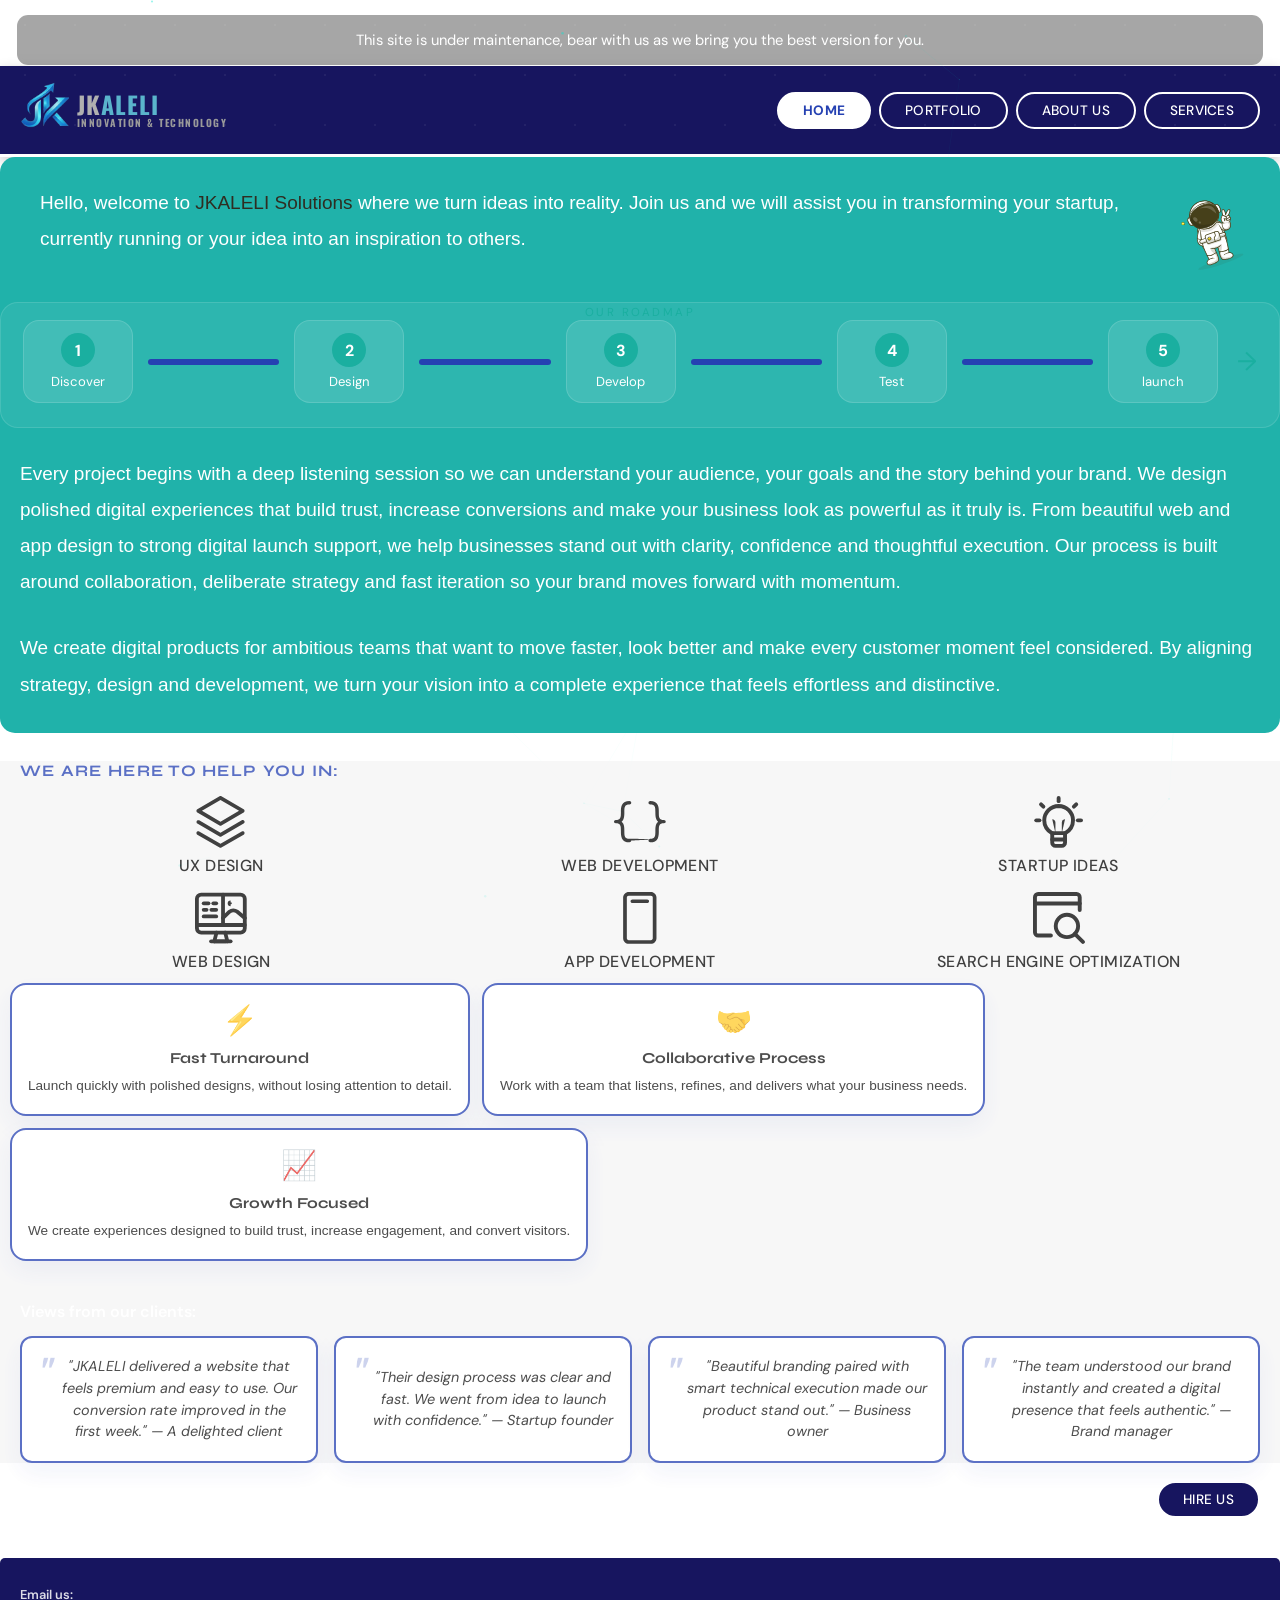
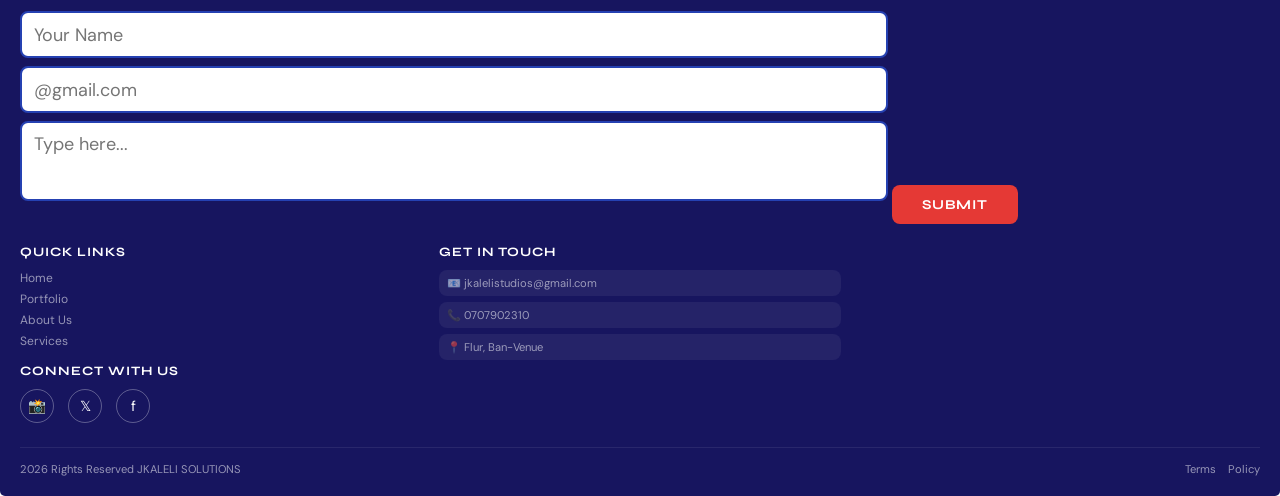
==== commit 0dc52a81: "This is a commit message template. Please edit the message to describe your changes." ====
--- a/Index.html
+++ b/Index.html
@@ -328,7 +328,6 @@
 <button class="btn-submit" type="button" style="align-self:center" data-close-detail>Get Started</button>
 </div>
 
-<!-- Shared Footer Template -->
 
 <template id="footer-tpl">
   <section class="footer">
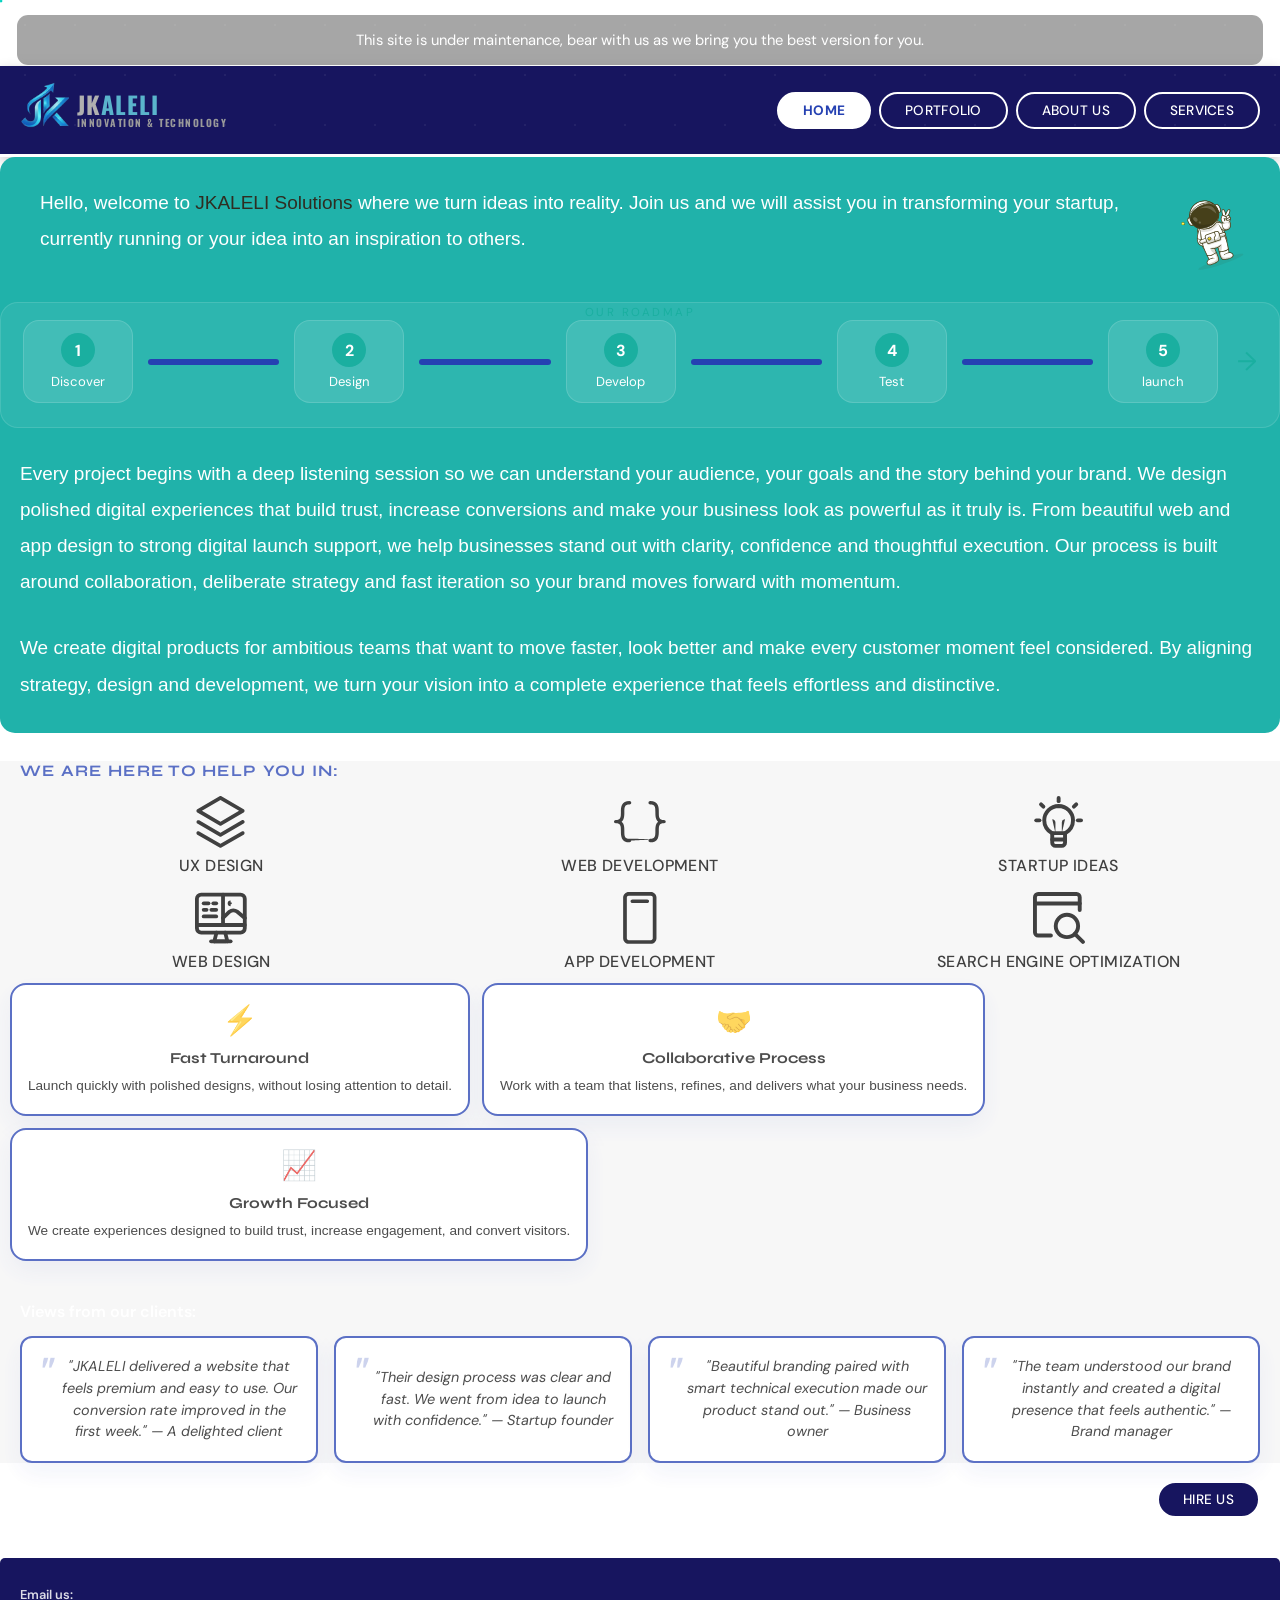
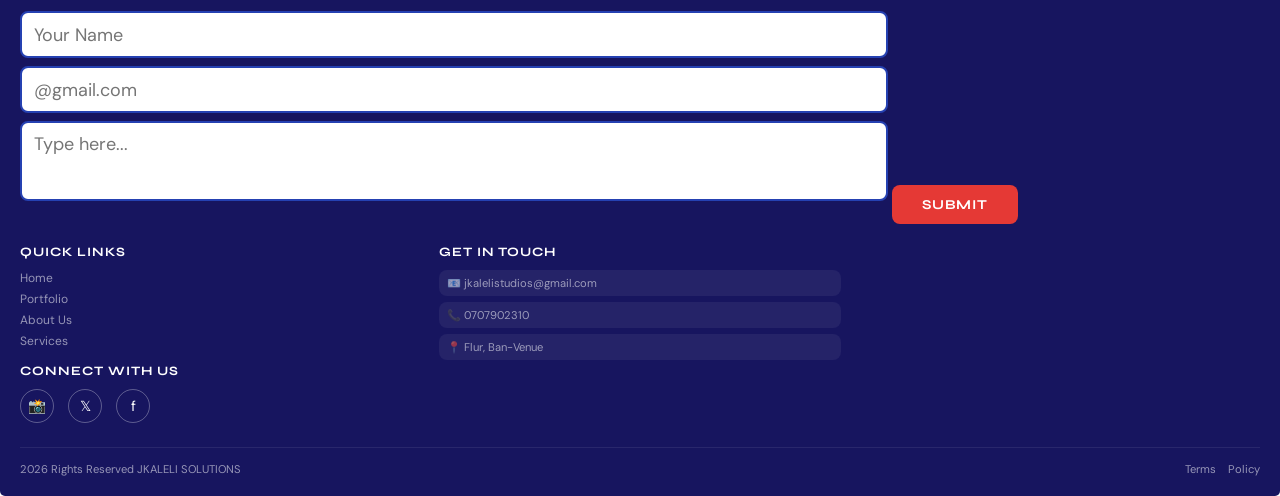
==== commit 838ca2ee: "this is a commit message for the changes made to the Index.html file. The changes include adding two" ====
--- a/Index.html
+++ b/Index.html
@@ -5,7 +5,7 @@
 <meta name="viewport" content="width=device-width, initial-scale=1.0">
 <title>JKALELI Solutions</title>
 <link href="https://fonts.googleapis.com/css2?family=Syne:wght@400;600;700;800&family=DM+Sans:ital,wght@0,300;0,400;0,500;1,300&display=swap" rel="stylesheet">
-<link rel="stylesheet" href="/jkaleli-solutions.css">
+<link rel="stylesheet" href="jkaleli-solutions.css">
 </head>
 <body>
 
